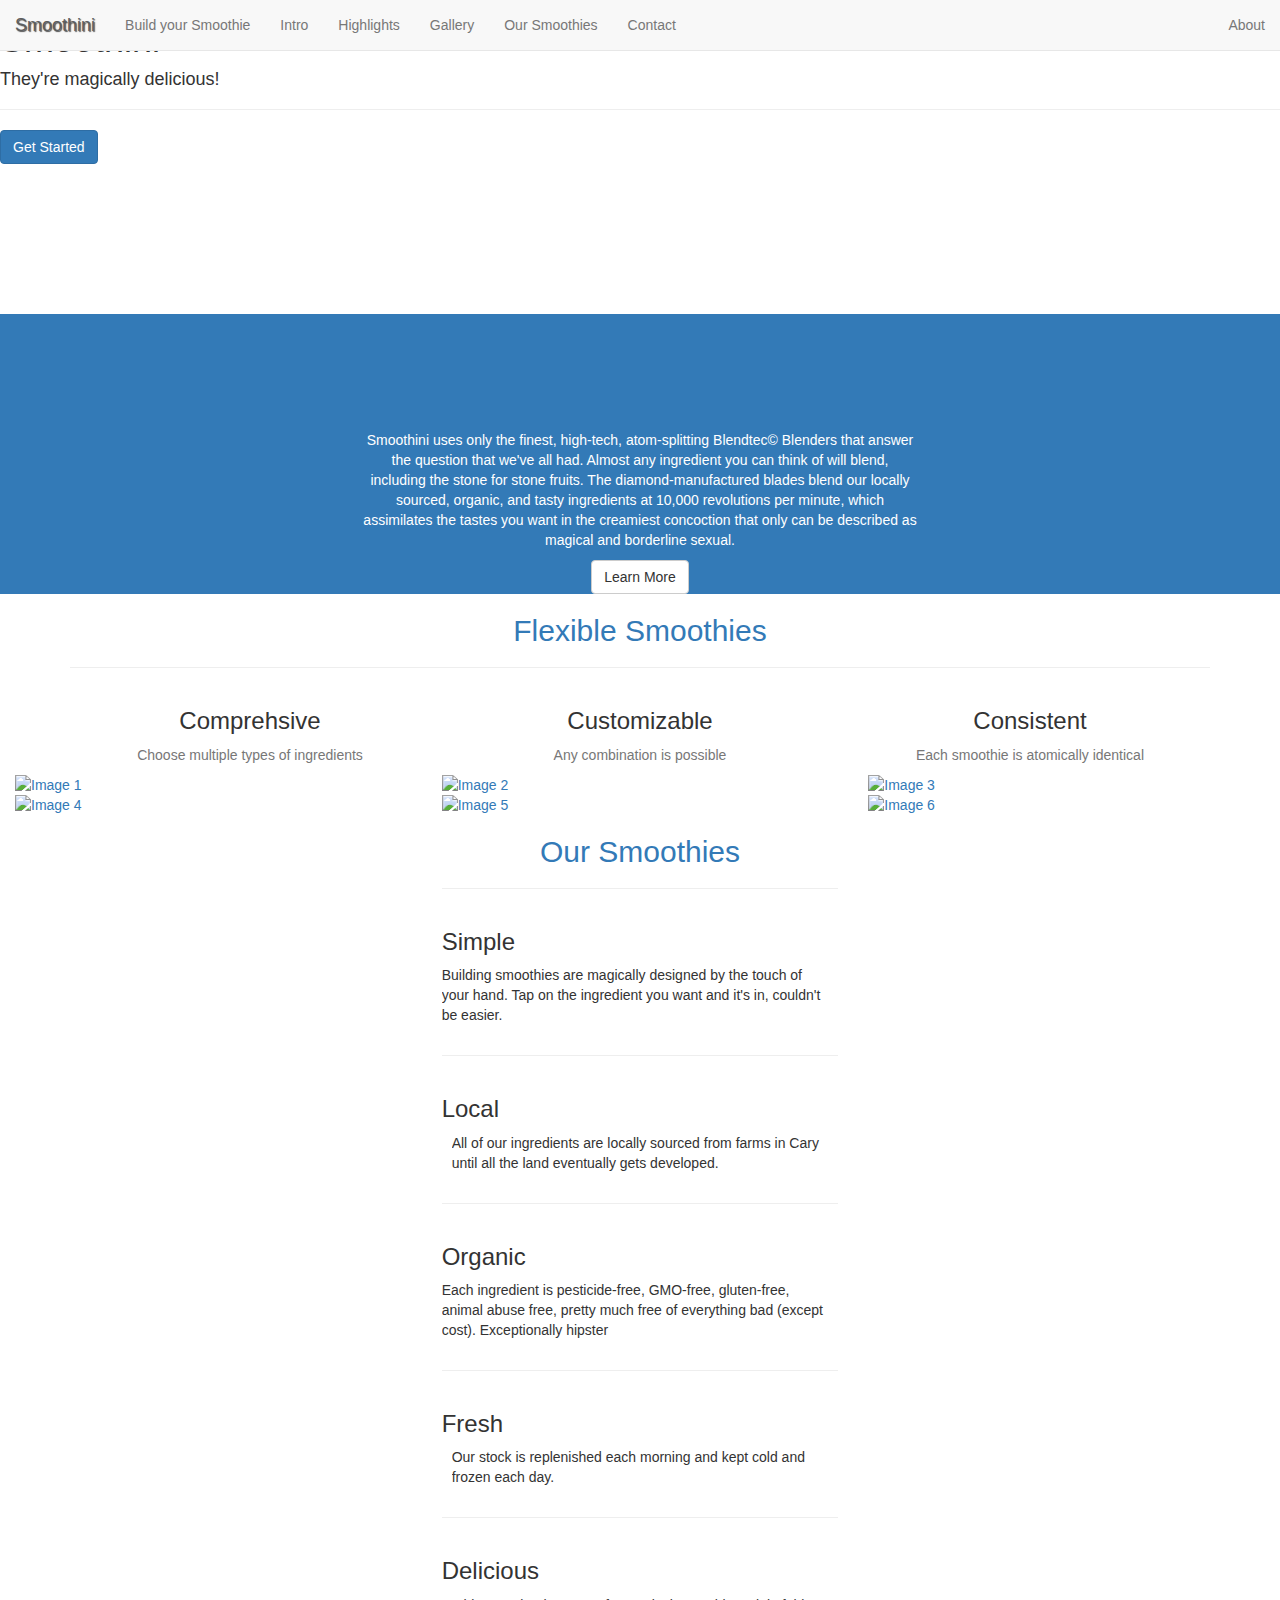
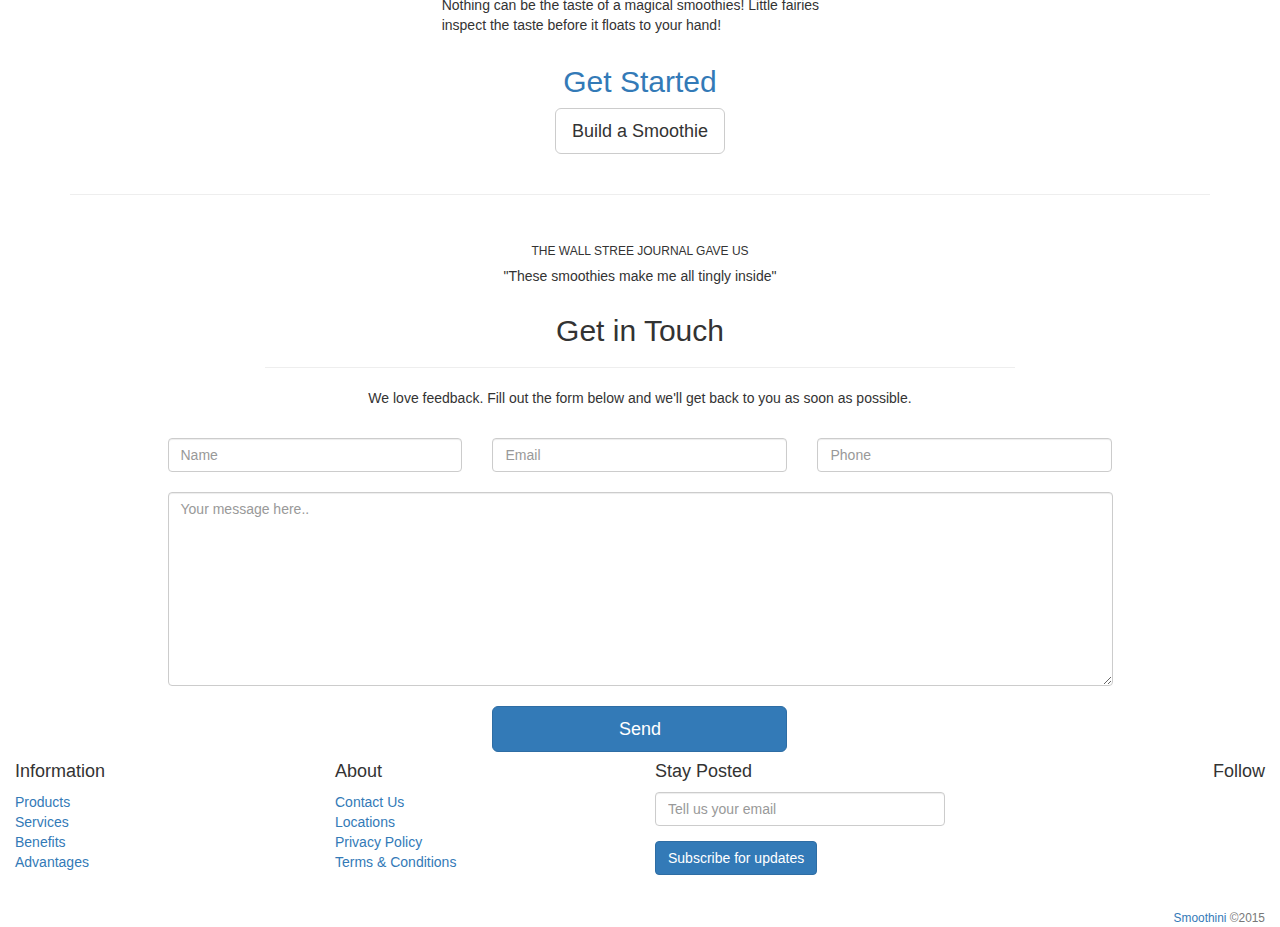
==== about.html @ 9a50b46c "Add files via upload" ====
<!DOCTYPE html>
<html>
  <head>
    <meta charset="utf-8">
    <title>Smoothini</title>
    <meta name="viewport" content="width=device-width, initial-scale=1.0">
    <meta name="generator" content="Codeply">
    <link rel="stylesheet" href="//maxcdn.bootstrapcdn.com/bootstrap/3.3.4/css/bootstrap.min.css" />
    <link href="//cdnjs.cloudflare.com/ajax/libs/animate.css/3.1.1/animate.min.css" rel="stylesheet" />
    <link rel="stylesheet" href="//code.ionicframework.com/ionicons/2.0.1/css/ionicons.min.css" />
    <link rel="stylesheet" href="css/about.css" />
  </head>
  <body>
    <nav id="topNav" class="navbar navbar-default navbar-fixed-top">
        <div class="container-fluid">
            <div class="navbar-header">
                <button type="button" class="navbar-toggle collapsed" data-toggle="collapse" data-target="#bs-navbar">
                    <span class="sr-only">Toggle navigation</span>
                    <span class="icon-bar"></span>
                    <span class="icon-bar"></span>
                    <span class="icon-bar"></span>
                </button>
                <a class="navbar-brand page-scroll" style="text-shadow: 1px 1px 1px rgba(60,60,60,0.9)" href="#first"><i class="ion-ios-color-wand-outline"></i> Smoothini</a>
            </div>
            <div class="navbar-collapse collapse" id="bs-navbar">
                <ul class="nav navbar-nav">
                    <li>
                        <a class="page-scroll" href="/index.html">Build your Smoothie</a>
                    </li>
                    <li>
                        <a class="page-scroll" href="#one">Intro</a>
                    </li>
                    <li>
                        <a class="page-scroll" href="#two">Highlights</a>
                    </li>
                    <li>
                        <a class="page-scroll" href="#three">Gallery</a>
                    </li>
                    <li>
                        <a class="page-scroll" href="#four">Our Smoothies</a>
                    </li>
                    <li>
                        <a class="page-scroll" href="#last">Contact</a>
                    </li>
                </ul>
                <ul class="nav navbar-nav navbar-right">
                    <li>
                        <a class="page-scroll" data-toggle="modal" title="A free Bootstrap video landing theme" href="#aboutModal">About</a>
                    </li>
                </ul>
            </div>
        </div>
    </nav>
    <header id="first">
        <div class="header-content">
            <div class="inner">
                <h1 class="cursive">Smoothini</h1>
                <h4>They're magically delicious!</h4>
                <hr>
                <a href="/index.html" class="btn btn-primary btn-xl page-scroll">Get Started</a>
            </div>
        </div>
        <video autoplay="" loop="" class="fillWidth fadeIn wow collapse in" style="filter: brightness(50%)" data-wow-delay="0.5s" poster="https://s3-us-west-2.amazonaws.com/coverr/poster/Traffic-blurred2.jpg" id="video-background">
            <source src="movies/foods.mov" type="video/mp4">Your browser does not support the video tag. I suggest you upgrade your browser.
        </video>
    </header>
    <section class="bg-primary" id="one">
        <div class="container">
            <div class="row">
                <div class="col-lg-6 col-lg-offset-3 col-md-8 col-md-offset-2 text-center">
                    <h2 class="margin-top-0 text-primary">Blended using the finest technology and ingredients</h2>
                    <br>
                    <p class="text-faded">
                        Smoothini uses only the finest, high-tech, atom-splitting Blendtec© Blenders that answer the question that we've all had. Almost any ingredient you can think of will blend, including the stone for stone fruits. The diamond-manufactured blades blend our locally sourced, organic, and tasty ingredients at 10,000 revolutions per minute, which assimilates the tastes you want in the creamiest concoction that only can be described as magical and borderline sexual.
                    </p>
                    <a href="#four" class="btn btn-default btn-xl page-scroll">Learn More</a>
                </div>
            </div>
        </div>
    </section>
    <section id="two">
        <div class="container">
            <div class="row">
                <div class="col-lg-12 text-center">
                    <h2 class="margin-top-0 text-primary">Flexible Smoothies</h2>
                    <hr class="primary">
                </div>
            </div>
        </div>
        <div class="container">
            <div class="row">
                <div class="col-lg-4 col-md-4 text-center">
                    <div class="feature">
                        <i class="icon-lg ion-cube wow fadeIn" data-wow-delay=".3s"></i>
                        <h3>Comprehsive</h3>
                        <p class="text-muted">Choose multiple types of ingredients</p>
                    </div>
                </div>
                <div class="col-lg-4 col-md-4 text-center">
                    <div class="feature">
                        <i class="icon-lg ion-ios-color-filter-outline wow fadeInUp" data-wow-delay=".2s"></i>
                        <h3>Customizable</h3>
                        <p class="text-muted">Any combination is possible</p>
                    </div>
                </div>
                <div class="col-lg-4 col-md-4 text-center">
                    <div class="feature">
                        <i class="icon-lg ion-loop wow fadeIn" data-wow-delay=".3s"></i>
                        <h3>Consistent</h3>
                        <p class="text-muted">Each smoothie is atomically identical</p>
                    </div>
                </div>
            </div>
        </div>
    </section>
    <section id="three" class="no-padding">
        <div class="container-fluid">
            <div class="row no-gutter">
                <div class="col-lg-4 col-sm-6">
                    <a href="#galleryModal" class="gallery-box" data-toggle="modal" data-src="//splashbase.s3.amazonaws.com/unsplash/regular/photo-1430916273432-273c2db881a0%3Fq%3D75%26fm%3Djpg%26w%3D1080%26fit%3Dmax%26s%3Df047e8284d2fdc1df0fd57a5d294614d">
                        <img src="//splashbase.s3.amazonaws.com/unsplash/regular/photo-1430916273432-273c2db881a0%3Fq%3D75%26fm%3Djpg%26w%3D1080%26fit%3Dmax%26s%3Df047e8284d2fdc1df0fd57a5d294614d" class="img-responsive" alt="Image 1">
                        <div class="gallery-box-caption">
                            <div class="gallery-box-content">
                                <div>
                                    <i class="icon-lg ion-ios-search"></i>
                                </div>
                            </div>
                        </div>
                    </a>
                </div>
                <div class="col-lg-4 col-sm-6">
                    <a href="#galleryModal" class="gallery-box" data-toggle="modal" data-src="//splashbase.s3.amazonaws.com/getrefe/regular/tumblr_nqune4OGHl1slhhf0o1_1280.jpg">
                        <img src="//splashbase.s3.amazonaws.com/getrefe/regular/tumblr_nqune4OGHl1slhhf0o1_1280.jpg" class="img-responsive" alt="Image 2">
                        <div class="gallery-box-caption">
                            <div class="gallery-box-content">
                                <div>
                                    <i class="icon-lg ion-ios-search"></i>
                                </div>
                            </div>
                        </div>
                    </a>
                </div>
                <div class="col-lg-4 col-sm-6">
                    <a href="#galleryModal" class="gallery-box" data-toggle="modal" data-src="//splashbase.s3.amazonaws.com/unsplash/regular/photo-1433959352364-9314c5b6eb0b%3Fq%3D75%26fm%3Djpg%26w%3D1080%26fit%3Dmax%26s%3D3b9bc6caa190332e91472b6828a120a4">
                        <img src="//splashbase.s3.amazonaws.com/unsplash/regular/photo-1433959352364-9314c5b6eb0b%3Fq%3D75%26fm%3Djpg%26w%3D1080%26fit%3Dmax%26s%3D3b9bc6caa190332e91472b6828a120a4" class="img-responsive" alt="Image 3">
                        <div class="gallery-box-caption">
                            <div class="gallery-box-content">
                                <div>
                                    <i class="icon-lg ion-ios-search"></i>
                                </div>
                            </div>
                        </div>
                    </a>
                </div>
                <div class="col-lg-4 col-sm-6">
                    <a href="#galleryModal" class="gallery-box" data-toggle="modal" data-src="//splashbase.s3.amazonaws.com/lifeofpix/regular/Life-of-Pix-free-stock-photos-moto-drawing-illusion-nabeel-1440x960.jpg">
                        <img src="//splashbase.s3.amazonaws.com/lifeofpix/regular/Life-of-Pix-free-stock-photos-moto-drawing-illusion-nabeel-1440x960.jpg" class="img-responsive" alt="Image 4">
                        <div class="gallery-box-caption">
                            <div class="gallery-box-content">
                                <div>
                                    <i class="icon-lg ion-ios-search"></i>
                                </div>
                            </div>
                        </div>
                    </a>
                </div>
                <div class="col-lg-4 col-sm-6">
                    <a href="#galleryModal" class="gallery-box" data-toggle="modal" data-src="//splashbase.s3.amazonaws.com/lifeofpix/regular/Life-of-Pix-free-stock-photos-new-york-crosswalk-nabeel-1440x960.jpg">
                        <img src="//splashbase.s3.amazonaws.com/lifeofpix/regular/Life-of-Pix-free-stock-photos-new-york-crosswalk-nabeel-1440x960.jpg" class="img-responsive" alt="Image 5">
                        <div class="gallery-box-caption">
                            <div class="gallery-box-content">
                                <div>
                                    <i class="icon-lg ion-ios-search"></i>
                                </div>
                            </div>
                        </div>
                    </a>
                </div>
                <div class="col-lg-4 col-sm-6">
                    <a href="#galleryModal" class="gallery-box" data-toggle="modal" data-src="//splashbase.s3.amazonaws.com/lifeofpix/regular/Life-of-Pix-free-stock-photos-clothes-exotic-travel-nabeel-1440x960.jpg">
                        <img src="//splashbase.s3.amazonaws.com/lifeofpix/regular/Life-of-Pix-free-stock-photos-clothes-exotic-travel-nabeel-1440x960.jpg" class="img-responsive" alt="Image 6">
                        <div class="gallery-box-caption">
                            <div class="gallery-box-content">
                                <div>
                                    <i class="icon-lg ion-ios-search"></i>
                                </div>
                            </div>
                        </div>
                    </a>
                </div>
            </div>
        </div>
    </section>
    <section class="container-fluid" id="four">
        <div class="row">
            <div class="col-xs-10 col-xs-offset-1 col-sm-6 col-sm-offset-3 col-md-4 col-md-offset-4">
                <h2 class="text-center text-primary">Our Smoothies</h2>
                <hr>
                <div class="media wow fadeInRight">
                    <h3>Simple</h3>
                    <div class="media-body media-middle">
                        <p>Building smoothies are magically designed by the touch of your hand. Tap on the ingredient you want and it's in, couldn't be easier.</p>
                    </div>
                    <div class="media-right">
                        <i class="icon-lg ion-ios-color-wand-outline"></i>
                    </div>
                </div>
                <hr>
                <div class="media wow fadeIn">
                    <h3>Local</h3>
                    <div class="media-left">
                        <i class="icon-lg ion-navigate"></i>
                    </div>
                    <div class="media-body media-middle">
                        <p>All of our ingredients are locally sourced from farms in Cary until all the land eventually gets developed.</p>
                    </div>
                </div>
                <hr>
                <div class="media wow fadeInRight">
                    <h3>Organic</h3>
                    <div class="media-body media-middle">
                        <p>Each ingredient is pesticide-free, GMO-free, gluten-free, animal abuse free, pretty much free of everything bad (except cost). Exceptionally hipster</p>
                    </div>
                    <div class="media-right">
                        <i class="icon-lg ion-nuclear"></i>
                    </div>
                </div>
                <hr>
                <div class="media wow fadeIn">
                    <h3>Fresh</h3>
                    <div class="media-left">
                        <i class="icon-lg ion-ios-snowy"></i>
                    </div>
                    <div class="media-body media-middle">
                        <p>Our stock is replenished each morning and kept cold and frozen each day.</p>
                    </div>
                </div>
                <hr>
                <div class="media wow fadeInRight">
                    <h3>Delicious</h3>
                    <div class="media-body media-middle">
                        <p>Nothing can be the taste of a magical smoothies! Little fairies inspect the taste before it floats to your hand!</p>
                    </div>
                    <div class="media-right">
                        <i class="icon-lg ion-ios-nutrition-outline"></i>
                    </div>
                </div>
            </div>
        </div>
    </section>
    <aside class="bg-dark">
        <div class="container text-center">
            <div class="call-to-action">
                <h2 class="text-primary">Get Started</h2>
                <a href="/index.html" target="ext" class="btn btn-default btn-lg wow flipInX">Build a Smoothie</a>
            </div>
            <br>
            <hr/>
            <br>
            <div class="row">
                <div class="col-lg-10 col-lg-offset-1">
                    <div class="row">
                        <h6 class="wide-space text-center">THE WALL STREE JOURNAL GAVE US</h6>
                        <div class="col-sm-12 col-xs-12 text-center">
                            <i class="icon-lg ion-ios-star-outline"></i>
                            <i class="icon-lg ion-ios-star-outline"></i>
                            <i class="icon-lg ion-ios-star-outline"></i>
                            <i class="icon-lg ion-ios-star-outline"></i>
                            <i class="icon-lg ion-ios-star-outline"></i>
                        </div>
                        <h5 class="wide-space text-center">"These smoothies make me all tingly inside"</h5>
                    </div>
                </div>
            </div>
        </div>
    </aside>
    <section id="last">
        <div class="container">
            <div class="row">
                <div class="col-lg-8 col-lg-offset-2 text-center">
                    <h2 class="margin-top-0 wow fadeIn">Get in Touch</h2>
                    <hr class="primary">
                    <p>We love feedback. Fill out the form below and we'll get back to you as soon as possible.</p>
                </div>
                <div class="col-lg-10 col-lg-offset-1 text-center">
                    <form class="contact-form row">
                        <div class="col-md-4">
                            <label></label>
                            <input type="text" class="form-control" placeholder="Name">
                        </div>
                        <div class="col-md-4">
                            <label></label>
                            <input type="text" class="form-control" placeholder="Email">
                        </div>
                        <div class="col-md-4">
                            <label></label>
                            <input type="text" class="form-control" placeholder="Phone">
                        </div>
                        <div class="col-md-12">
                            <label></label>
                            <textarea class="form-control" rows="9" placeholder="Your message here.."></textarea>
                        </div>
                        <div class="col-md-4 col-md-offset-4">
                            <label></label>
                            <button type="button" data-toggle="modal" data-target="#alertModal" class="btn btn-primary btn-block btn-lg">Send <i class="ion-android-arrow-forward"></i></button>
                        </div>
                    </form>
                </div>
            </div>
        </div>
    </section>
    <footer id="footer">
        <div class="container-fluid">
            <div class="row">
                <div class="col-xs-6 col-sm-3 column">
                    <h4>Information</h4>
                    <ul class="list-unstyled">
                        <li><a href="">Products</a></li>
                        <li><a href="">Services</a></li>
                        <li><a href="">Benefits</a></li>
                        <li><a href="">Advantages</a></li>
                    </ul>
                </div>
                <div class="col-xs-6 col-sm-3 column">
                    <h4>About</h4>
                    <ul class="list-unstyled">
                        <li><a href="#">Contact Us</a></li>
                        <li><a href="#">Locations</a></li>
                        <li><a href="#">Privacy Policy</a></li>
                        <li><a href="#">Terms &amp; Conditions</a></li>
                    </ul>
                </div>
                <div class="col-xs-12 col-sm-3 column">
                    <h4>Stay Posted</h4>
                    <form>
                        <div class="form-group">
                          <input type="text" class="form-control" title="No spam, we promise!" placeholder="Tell us your email">
                        </div>
                        <div class="form-group">
                          <button class="btn btn-primary" data-toggle="modal" data-target="#alertModal" type="button">Subscribe for updates</button>
                        </div>
                    </form>
                </div>
                <div class="col-xs-12 col-sm-3 text-right">
                    <h4>Follow</h4>
                    <ul class="list-inline">
                      <li><a rel="nofollow" href="" title="Twitter"><i class="icon-lg ion-social-twitter-outline"></i></a>&nbsp;</li>
                      <li><a rel="nofollow" href="" title="Facebook"><i class="icon-lg ion-social-facebook-outline"></i></a>&nbsp;</li>
                    </ul>
                </div>
            </div>
            <br/>
            <span class="pull-right text-muted small"><a href="">Smoothini</a> ©2015</span>
        </div>
    </footer>
    <div id="galleryModal" class="modal fade" tabindex="-1" role="dialog" aria-hidden="true">
        <div class="modal-dialog modal-lg">
        <div class="modal-content">
        	<div class="modal-body">
        		<img src="//placehold.it/1200x700/222?text=..." id="galleryImage" class="img-responsive" />
        		<p>
        		    <br/>
        		    <button class="btn btn-primary btn-lg center-block" data-dismiss="modal" aria-hidden="true">Close <i class="ion-android-close"></i></button>
        		</p>
        	</div>
        </div>
        </div>
    </div>
    <div id="aboutModal" class="modal fade" tabindex="-1" role="dialog" aria-hidden="true">
        <div class="modal-dialog">
        <div class="modal-content">
        	<div class="modal-body">
        		<h2 class="text-center">Landing Zero Theme</h2>
        		<h5 class="text-center">
        		    A free, responsive landing page theme built by BootstrapZero.
        		</h5>
        		<p class="text-justify">
        		    This is a single-page Bootstrap template with a sleek dark/grey color scheme, accent color and smooth scrolling.
        		    There are vertical content sections with subtle animations that are activated when scrolled into view using the jQuery WOW plugin. There is also a gallery with modals
        		    that work nicely to showcase your work portfolio. Other features include a contact form, email subscribe form, multi-column footer. Uses Questrial Google Font and Ionicons.
        		</p>
        		<p class="text-center"><a href="http://www.bootstrapzero.com">Download at BootstrapZero</a></p>
        		<br/>
        		<button class="btn btn-primary btn-lg center-block" data-dismiss="modal" aria-hidden="true"> OK </button>
        	</div>
        </div>
        </div>
    </div>
    <div id="alertModal" class="modal fade" tabindex="-1" role="dialog" aria-hidden="true">
        <div class="modal-dialog modal-sm">
        <div class="modal-content">
        	<div class="modal-body">
        		<h2 class="text-center">Nice Job!</h2>
        		<p class="text-center">You clicked the button, but it doesn't actually go anywhere because this is only a demo.</p>
        		<p class="text-center"><a href="http://www.bootstrapzero.com">Learn more at BootstrapZero</a></p>
        		<br/>
        		<button class="btn btn-primary btn-lg center-block" data-dismiss="modal" aria-hidden="true">OK <i class="ion-android-close"></i></button>
        	</div>
        </div>
        </div>
    </div>
    <!--scripts loaded here from cdn for performance -->
    <script src="//ajax.googleapis.com/ajax/libs/jquery/1.9.1/jquery.min.js"></script>
    <script src="//maxcdn.bootstrapcdn.com/bootstrap/3.3.4/js/bootstrap.min.js"></script>
    <script src="//cdnjs.cloudflare.com/ajax/libs/jquery-easing/1.3/jquery.easing.min.js"></script>
    <script src="//cdnjs.cloudflare.com/ajax/libs/wow/1.1.2/wow.js"></script>
    <script src="js/about.js"></script>
  </body>
</html>
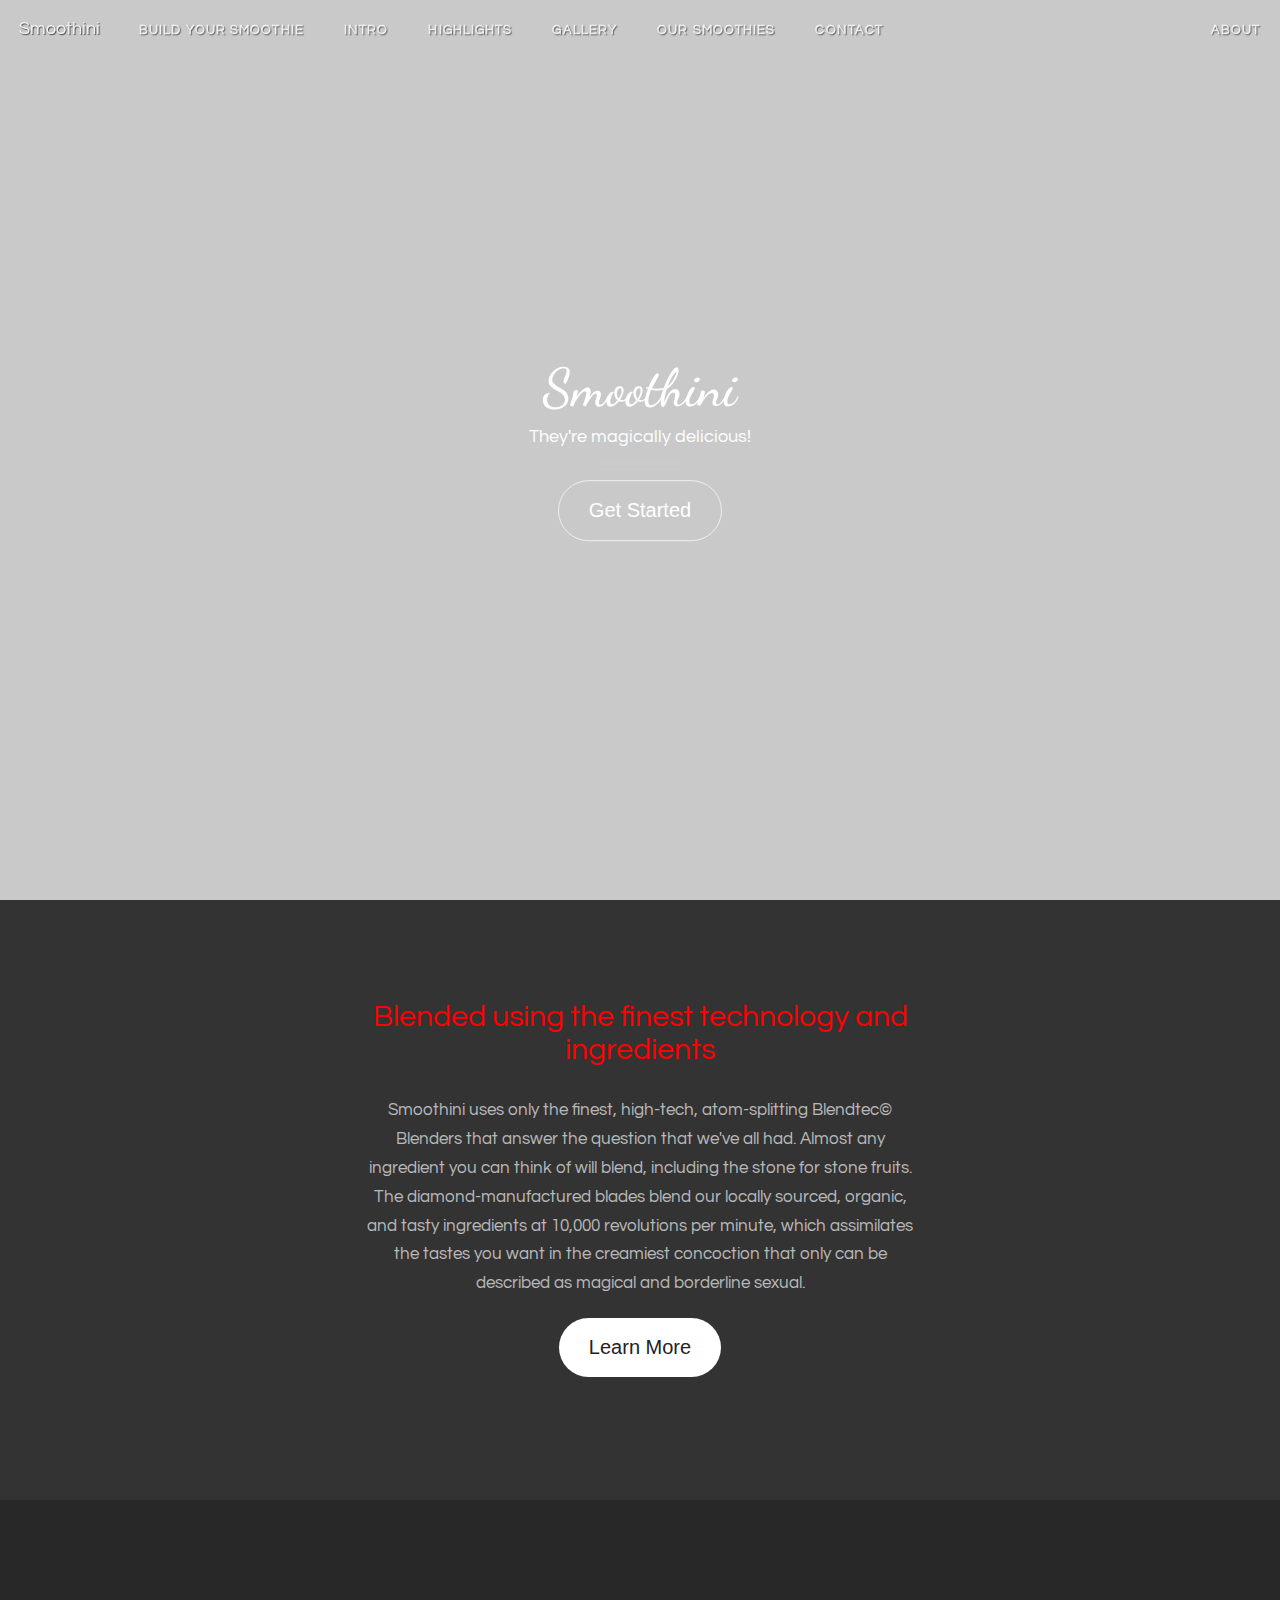
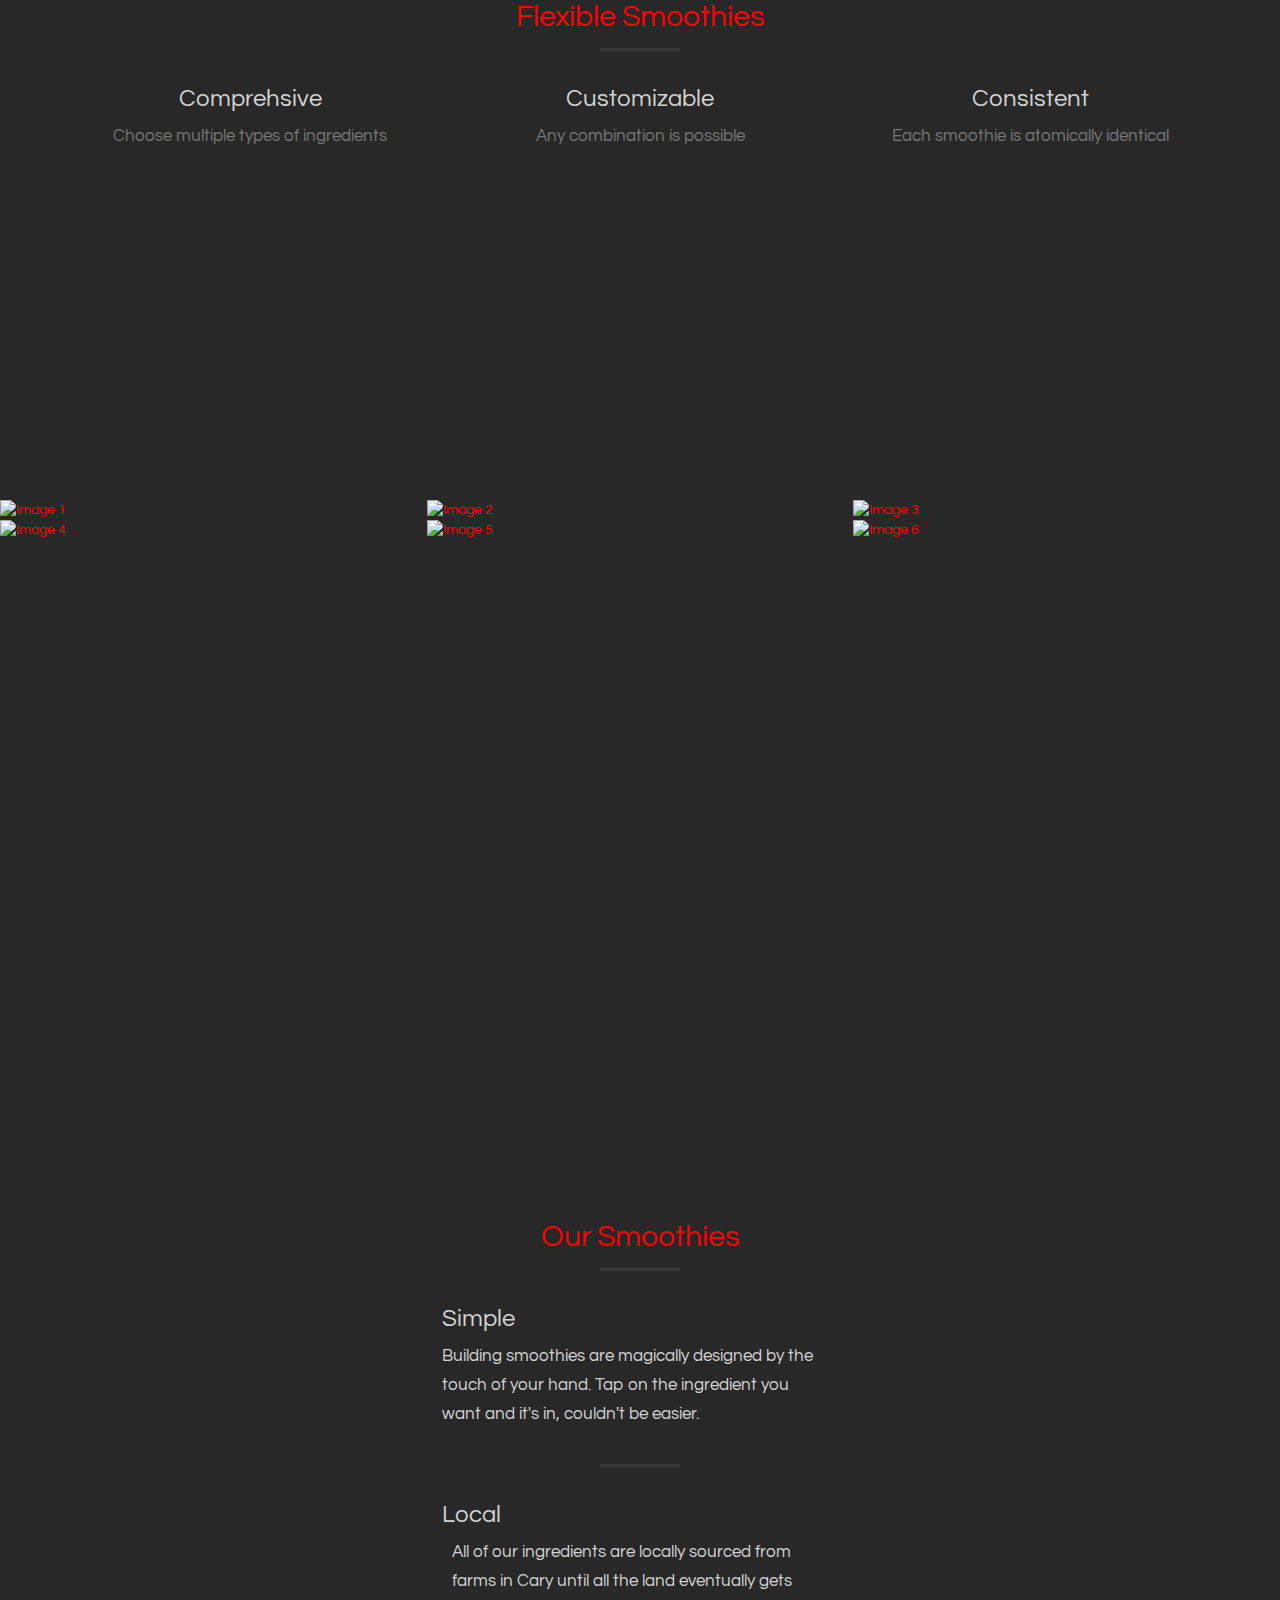
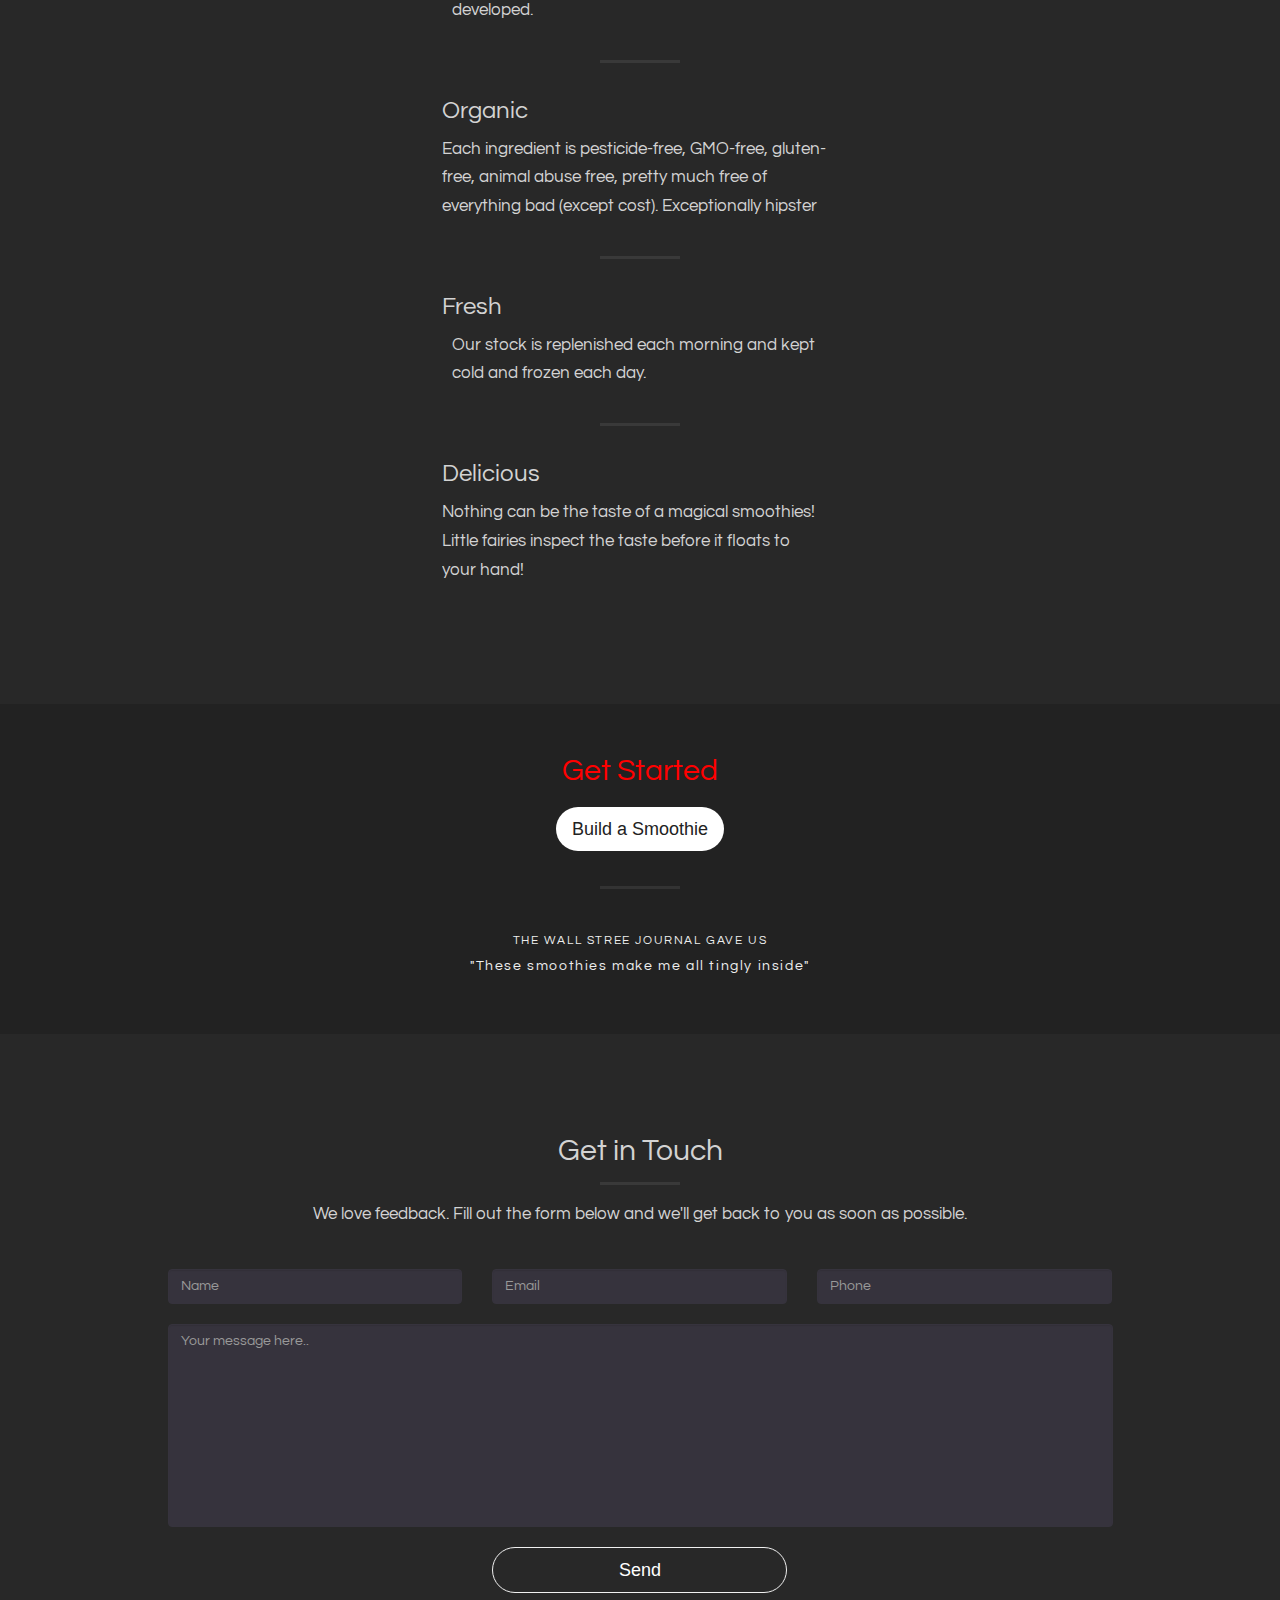
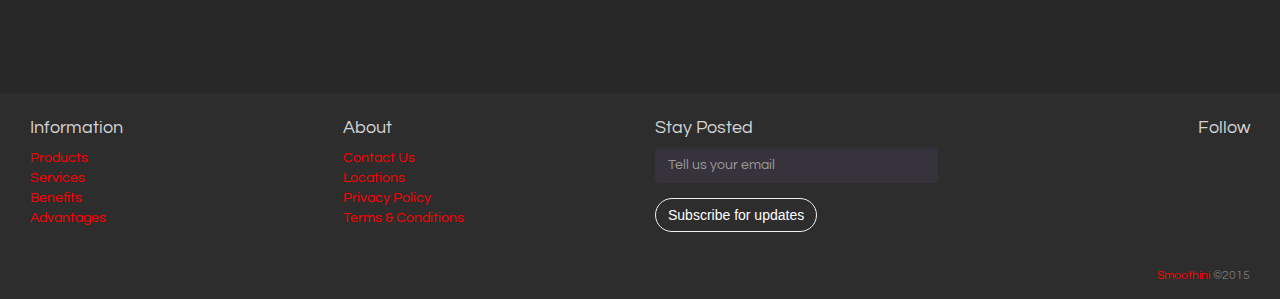
==== commit 666b869c: "Fixed more links to index" ====
--- a/about.html
+++ b/about.html
@@ -25,7 +25,7 @@
             <div class="navbar-collapse collapse" id="bs-navbar">
                 <ul class="nav navbar-nav">
                     <li>
-                        <a class="page-scroll" href="/index.html">Build your Smoothie</a>
+                        <a class="page-scroll" href="index.html">Build your Smoothie</a>
                     </li>
                     <li>
                         <a class="page-scroll" href="#one">Intro</a>
@@ -57,7 +57,7 @@
                 <h1 class="cursive">Smoothini</h1>
                 <h4>They're magically delicious!</h4>
                 <hr>
-                <a href="/index.html" class="btn btn-primary btn-xl page-scroll">Get Started</a>
+                <a href="index.html" class="btn btn-primary btn-xl page-scroll">Get Started</a>
             </div>
         </div>
         <video autoplay="" loop="" class="fillWidth fadeIn wow collapse in" style="filter: brightness(50%)" data-wow-delay="0.5s" poster="https://s3-us-west-2.amazonaws.com/coverr/poster/Traffic-blurred2.jpg" id="video-background">
@@ -252,7 +252,7 @@
         <div class="container text-center">
             <div class="call-to-action">
                 <h2 class="text-primary">Get Started</h2>
-                <a href="/index.html" target="ext" class="btn btn-default btn-lg wow flipInX">Build a Smoothie</a>
+                <a href="index.html" target="ext" class="btn btn-default btn-lg wow flipInX">Build a Smoothie</a>
             </div>
             <br>
             <hr/>
--- a/css/about.css
+++ b/css/about.css
@@ -0,0 +1,524 @@
+/*
+
+Landing Zero theme - A free landing page theme from BootstrapZero
+http://www.bootstrapzero.com
+
+*/
+
+@import url(https://fonts.googleapis.com/css?family=Questrial);
+@import url(http://fonts.googleapis.com/css?family=Dancing+Script:700);
+
+html,
+body {
+    width: 100%;
+    height: 100%;
+}
+
+body {
+    font-family: 'Questrial','Helvetica Neue',Arial,sans-serif;
+    background-color: #282828;
+    color: #d3d3d3;
+    webkit-tap-highlight-color: #222;
+}
+
+hr {
+    max-width: 80px;
+    border-width: 3px;
+    opacity: 0.09;
+    margin-top: 15px;
+    margin-bottom: 15px;
+}
+
+hr.light {
+    border-color: #fff;
+}
+
+a {
+    color: red;
+    -webkit-transition: all .35s;
+    -moz-transition: all .35s;
+    transition: all .35s;
+}
+
+a:hover,
+a:focus {
+    color: red;
+    outline: 0;
+}
+
+h1,h2,h3,h4,h5,h6 {
+    font-family: 'Questrial','Helvetica Neue',Arial,sans-serif;
+}
+
+p {
+    font-size: 17px;
+    line-height: 1.7;
+    margin-bottom: 20px;
+}
+
+.wide-space {
+    letter-spacing: 1.6px;
+}
+
+.icon-lg {
+    font-size: 50px;
+    line-height: 18px;
+}
+
+.bg-primary {
+    background-color: #333;
+}
+
+.bg-dark {
+    color: #eee;
+    background-color: #222;
+}
+
+.cursive {
+    font-family: 'Dancing Script', cursive;
+    text-transform: none;
+}
+
+.text-faded {
+    color: rgba(245,245,245,0.7);
+}
+
+.text-dark {
+    color: #111;
+}
+
+.text-primary {
+    color: red;
+}
+
+.modal-content {
+    background-color: #1d1d1d;
+}
+
+section {
+    padding: 70px 0;
+}
+
+aside {
+    padding: 50px 0;
+}
+
+footer {
+    padding: 15px;
+}
+
+.no-padding {
+    padding: 0;
+}
+
+.navbar-default {
+    border-color: rgba(35,35,35,.05);
+    font-family: 'Questrial','Helvetica Neue',Arial,sans-serif;
+    background-color: #222;
+    -webkit-transition: all .4s;
+    -moz-transition: all .4s;
+    transition: all .4s;
+}
+
+.navbar-header > .navbar-brand {
+    font-family: 'Questrial','Helvetica Neue',Arial,sans-serif;
+    color: red;
+    padding: 15px;
+    -webkit-transition: padding .2s ease-in;
+    -moz-transition: padding .2s ease-in;
+    transition: padding .2s ease-in;
+}
+
+.navbar-header > .navbar-brand:hover,
+.navbar-header > .navbar-brand:focus {
+    color: red;
+}
+
+.navbar-default .navbar-toggle:focus, .navbar-default .navbar-toggle:hover {
+    background-color: #181818;
+}
+.navbar-default .navbar-toggle, .navbar-default .navbar-collapse {
+    border-color: transparent;
+}
+
+.navbar-default .nav > li>a,
+.navbar-default .nav>li>a:focus {
+    text-transform: uppercase;
+    font-size: 13px;
+    font-weight: 700;
+    color: #eee;
+}
+
+.navbar-default .nav > li>a:hover,
+.navbar-default .nav>li>a:focus:hover {
+    color: red;
+}
+
+.navbar-default .nav > li.active>a,
+.navbar-default .nav>li.active>a:focus {
+    color: red !important;
+    background-color: transparent;
+}
+
+.navbar-default .nav > li.active>a:hover,
+.navbar-default .nav>li.active>a:focus:hover
+{
+    background-color: transparent;
+}
+
+
+@media(min-width:768px) {
+    .navbar-default {
+        border-color: transparent;
+        background-color: transparent;
+        min-height: 60px;
+    }
+
+    .navbar-header > .navbar-brand {
+        color: rgba(255,255,255,0.7);
+        padding: 19px;
+    }
+
+    .navbar-default .navbar-header .navbar-brand:hover,
+    .navbar-default .navbar-header .navbar-brand:focus {
+        color: #f4f4f4;
+    }
+
+    .navbar-default .nav > li>a,
+    .navbar-default .nav>li>a:focus {
+        color: rgba(255,255,255,0.8);
+        padding: 20px;
+        letter-spacing: 1.1px;
+        text-shadow: 1px 1px 1px rgba(60,60,60,0.7);
+    }
+
+    .navbar-default .nav > li>a:hover,
+    .navbar-default .nav>li>a:focus:hover {
+        color: #fefefe;
+    }
+
+    .navbar-default.affix {
+        border-color: rgba(34,34,34,.05);
+        background-color: #222;
+    }
+
+    .navbar-default.affix .navbar-header .navbar-brand {
+        font-size: 15px;
+        color: red;
+        padding: 20px;
+        letter-spacing: 1px;
+    }
+
+    .navbar-default.affix .navbar-header .navbar-brand:hover,
+    .navbar-default.affix .navbar-header .navbar-brand:focus {
+        color: red;
+    }
+
+    .navbar-default.affix .nav > li>a,
+    .navbar-default.affix .nav>li>a:focus {
+        color: #ddd;
+        text-shadow: 1px 1px 1px rgba(30,30,30,0.7);
+    }
+
+    .navbar-default.affix .nav > li>a:hover,
+    .navbar-default.affix .nav>li>a:focus:hover {
+        color: red;
+    }
+}
+
+header {
+    position: relative;
+    min-height: auto;
+    text-align: center;
+    color: #fff;
+    width: 100%;
+    background-color: #c9c9c9;
+    background-image: url('https://splashbase.s3.amazonaws.com/lifeofpix/regular/Life-of-Pix-free-stock-photos-Slate-Stone-Xeromatic-1440x953.jpg');
+    background-position: center;
+    -webkit-background-size: cover;
+    -moz-background-size: cover;
+    background-size: cover;
+    -o-background-size: cover;
+}
+
+header .header-content {
+    position: relative;
+    width: 100%;
+    padding: 100px 15px;
+    text-align: center;
+    z-index: 2;
+}
+
+header .header-content .inner h1 {
+    margin-top: 0;
+    margin-bottom: 0;
+}
+
+header .header-content .inner p {
+    margin-bottom: 50px;
+    font-size: 16px;
+    font-weight: 300;
+    color: rgba(255,255,255,0.7);
+}
+
+#video-background {
+  position: absolute;
+  right: 0; 
+  bottom: 0;
+  min-width: 100%; 
+  min-height: 100%;
+  width: auto; 
+  height: auto;
+  z-index: 1;
+}
+
+#video-background.collapsing {
+  display:none;
+}
+
+footer {
+    background-color:#2d2d2d;
+}
+
+@media(min-width:768px) {
+    .icon-lg {
+        font-size: 80px;
+    }
+    
+    header {
+        min-height: 100%;
+    }
+
+    header .header-content {
+        position: absolute;
+        top: 50%;
+        padding: 0 50px;
+        -webkit-transform: translateY(-50%);
+        -ms-transform: translateY(-50%);
+        transform: translateY(-50%);
+    }
+
+    header .header-content .inner {
+        margin-right: auto;
+        margin-left: auto;
+        max-width: 1000px;
+    }
+
+    header .header-content .inner h1 {
+        font-size: 53px;
+    }
+
+    header .header-content .inner p {
+        margin-right: auto;
+        margin-left: auto;
+        max-width: 80%;
+        font-size: 18px;
+    }
+    
+    section {
+        min-height: 600px;
+        padding: 100px 0;
+    }
+
+}
+
+.form-control {
+    display: block;
+    width: 100%;
+    height: 35px;
+    padding: 6px 12px;
+    font-size: 14px;
+    line-height: 1.5;
+    color: #eee;
+    background-color: #36333d;
+    background-image: none;
+    border: 1px solid #36333d;
+    border-radius: 4px;
+    box-shadow: inset 0 1px 1px rgba(0, 0, 0, 0.075);
+    transition: border-color ease-in-out .15s, box-shadow ease-in-out .15s;
+}
+
+.form-control:focus {
+    color: #222;
+    background-color: #ccc;
+    box-shadow: none;
+}
+
+textarea {
+    resize: none;
+}
+
+.margin-top-0 {
+    margin-top: 0;
+}
+
+.feature {
+    margin: 50px auto 0;
+    max-width: 400px;
+}
+
+@media(min-width:992px) {
+    .feature {
+        margin: 20px auto 0;
+    }
+}
+
+.feature p {
+    margin-bottom: 0;
+}
+
+.call-to-action h2 {
+    margin: 0 auto 20px;
+}
+
+.gallery-box {
+    display: block;
+    position: relative;
+    margin: 0 auto;
+    max-width: 650px;
+    overflow:hidden;
+}
+
+.gallery-box .gallery-box-caption {
+    display: block;
+    position: absolute;
+    bottom: 0;
+    width: 100%;
+    height: 100%;
+    text-align: center;
+    color: #fff;
+    opacity: 0;
+    background: rgba(44,44,44,.8);
+    -webkit-transition: all .35s;
+    -moz-transition: all .35s;
+    transition: all .35s;
+}
+
+.gallery-box .gallery-box-caption .gallery-box-content {
+    position: absolute;
+    top: 50%;
+    width: 100%;
+    text-align: center;
+    transform: translateY(-50%);
+}
+
+.gallery-box:hover .gallery-box-caption {
+    opacity: 1;
+}
+
+.gallery-box:hover img {
+    -webkit-transform: scale(1.1);
+    -ms-transform: scale(1.1);
+    transform: scale(1.1);
+}
+
+.gallery-box img {
+    -webkit-transition: all 300ms ease-in-out;
+    transition: all 300ms ease-in-out;
+}
+
+.no-gutter > [class*=col-] {
+    padding-right: 0;
+    padding-left: 0;
+}
+
+.btn-default {
+    border-color: #fff;
+    color: #222;
+    background-color: #fff;
+    -webkit-transition: all .35s;
+    -moz-transition: all .35s;
+    transition: all .35s;
+}
+
+.btn-default:hover,
+.btn-default:focus,
+.btn-default.focus,
+.btn-default:active,
+.btn-default.active,
+.open > .dropdown-toggle.btn-default {
+    border-color: #ededed;
+    color: #222;
+    background-color: #f2f2f2;
+    opacity: 0.7;
+}
+
+.btn-default:active,
+.btn-default.active,
+.open > .dropdown-toggle.btn-default {
+    background-image: none;
+}
+
+.btn-default.disabled,
+.btn-default[disabled],
+fieldset[disabled] .btn-default,
+.btn-default.disabled:hover,
+.btn-default[disabled]:hover,
+fieldset[disabled] .btn-default:hover,
+.btn-default.disabled:focus,
+.btn-default[disabled]:focus,
+fieldset[disabled] .btn-default:focus,
+.btn-default.disabled.focus,
+.btn-default[disabled].focus,
+fieldset[disabled] .btn-default.focus,
+.btn-default.disabled:active,
+.btn-default[disabled]:active,
+fieldset[disabled] .btn-default:active,
+.btn-default.disabled.active,
+.btn-default[disabled].active,
+fieldset[disabled] .btn-default.active {
+    border-color: #fff;
+    background-color: #fff;
+    opacity: 0.7;
+}
+
+.btn-default .badge {
+    color: #fff;
+    background-color: #222;
+}
+
+.btn.btn-primary {
+    background-color: transparent;
+    border:1px solid #f0f0f0;
+    border-color:#f0f0f0;
+    -webkit-transition: all .35s;
+    -moz-transition: all .35s;
+    transition: all .35s;
+}
+
+.btn.btn-primary:hover {
+    opacity: 0.7;
+}
+
+.btn {
+    border: 0;
+    border-radius: 290px;
+    font-family: 'Helvetica Neue',Arial,sans-serif;
+}
+
+.btn-xl {
+    padding: 15px 30px;
+    font-size: 20px;
+}
+
+::-moz-selection {
+    text-shadow: none;
+    color: #fff;
+    background: #222;
+}
+
+::selection {
+    text-shadow: none;
+    color: #fff;
+    background: #222;
+}
+
+img::selection {
+    color: #fff;
+    background: 0 0;
+}
+
+img::-moz-selection {
+    color: #fff;
+    background: 0 0;
+}
